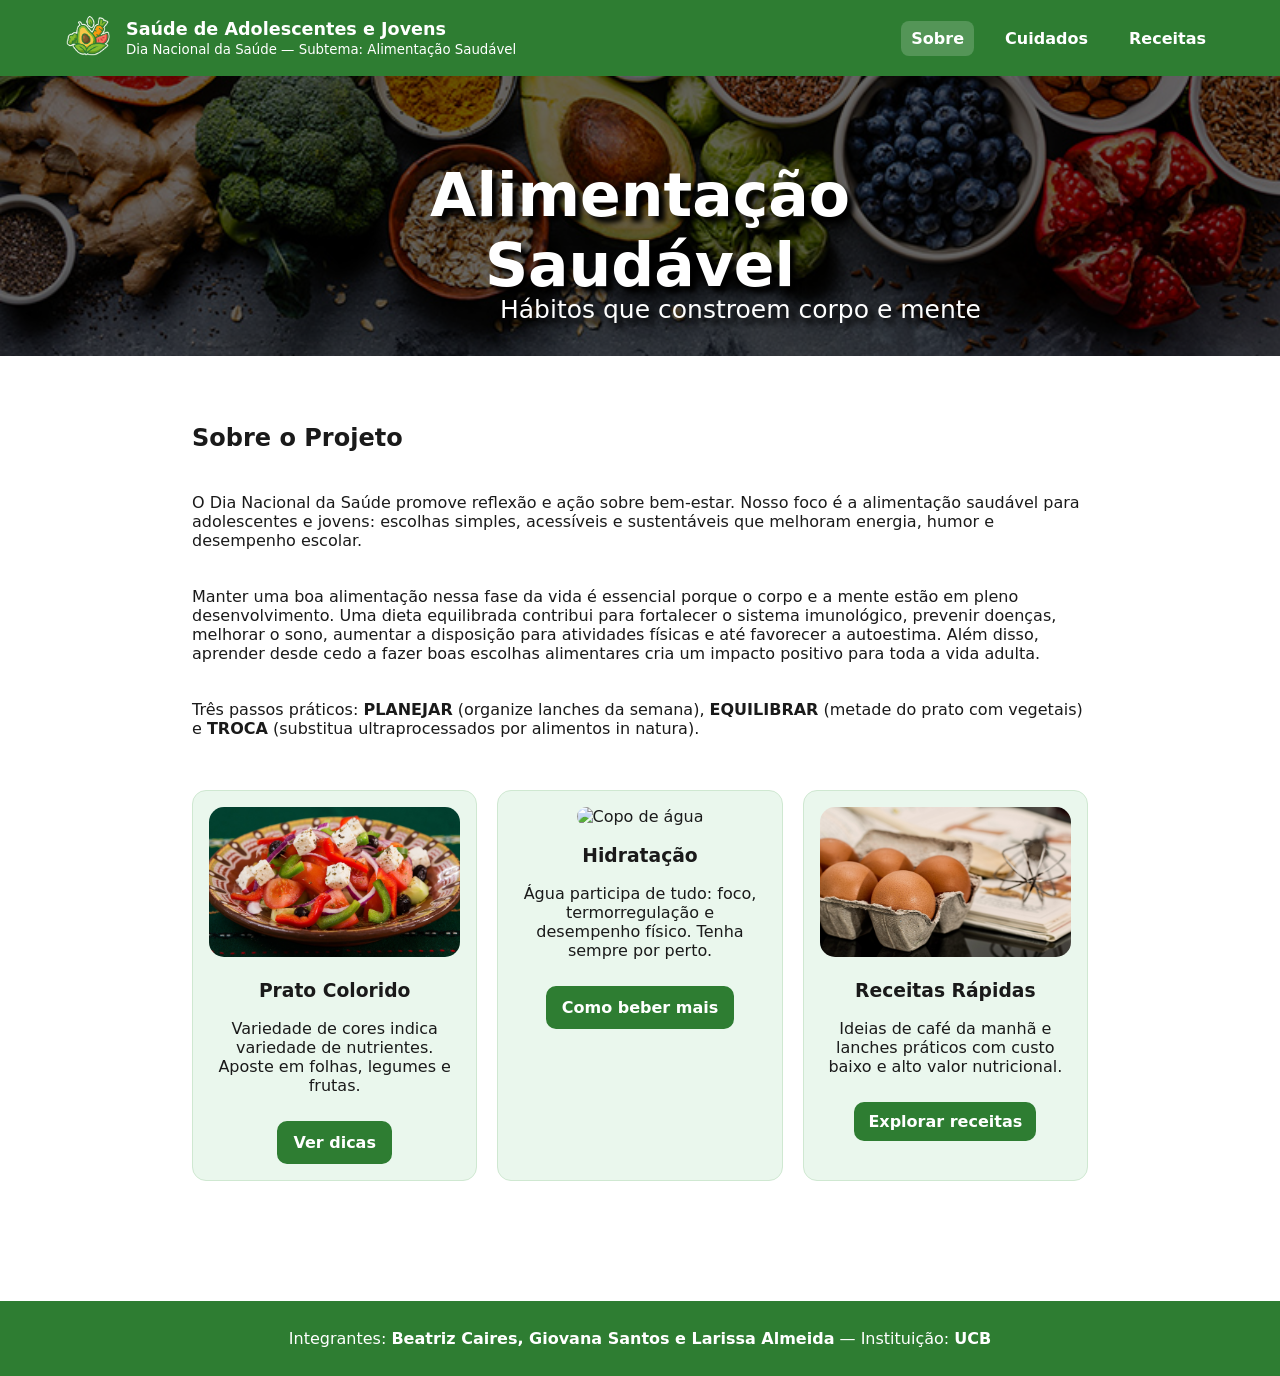
==== index.html @ 17ae5f0e "meu site correto" ====
<!DOCTYPE html>
<html lang="pt-br">
<head>
  <meta charset="UTF-8">
  <meta name="viewport" content="width=device-width, initial-scale=1.0">
  <title>Saúde Jovem — Sobre</title>
  <link rel="stylesheet" href="style.css">

  <link rel="icon" href="/img/logoabacate.png" type="image/png">


</head>
<body>


  <header class="site-header">
    <div class="logo">
      <a href="index.html"><img src="/img/logoabacate.png" alt="Logo Saúde Jovem" ></a>
      <div class="brand">
        <h1>Saúde de Adolescentes e Jovens</h1>
        <small>Dia Nacional da Saúde — Subtema: Alimentação Saudável</small>
      </div>
    </div>
    <nav class="nav">
      <a href="index.html" class="active">Sobre</a>
      <a href="cuidados.html">Cuidados</a>
      <a href="receitas.html">Receitas</a>
    </nav>

  </header>

  <section class="banner_alimentacao"  aria-label="Banner alimentação  saudável">
    <div>
      <img class="banner_alimentacao_imagem"  src="/img/comida.jpg" alt="Frutas e verduras — banner temático" style="width: 100;">
      <h2 class="titulo_principal_foto">Alimentação Saudável</h2>
    </div>
    
    <div class="banner-texto">
    
      <p>Hábitos que constroem corpo e mente </p>
  
    </div>
  </section>

  <main>
    <section class="content"> <br>
      <h2>Sobre o Projeto</h2>
      <p>O Dia Nacional da Saúde promove reflexão e ação sobre bem‑estar. Nosso foco é a alimentação saudável para adolescentes e jovens: escolhas simples, acessíveis e sustentáveis que melhoram energia, humor e desempenho escolar.</p>
       <p>Manter uma boa alimentação nessa fase da vida é essencial porque o corpo e a mente estão em pleno desenvolvimento. Uma dieta equilibrada contribui para fortalecer o sistema imunológico, prevenir doenças, melhorar o sono, aumentar a disposição para atividades físicas e até favorecer a autoestima. Além disso, aprender desde cedo a fazer boas escolhas alimentares cria um impacto positivo para toda a vida adulta.</p>
      <p>Três passos práticos: <strong>PLANEJAR</strong> (organize lanches da semana), <strong>EQUILIBRAR</strong> (metade do prato com vegetais) e <strong>TROCA</strong> (substitua ultraprocessados por alimentos in natura).</p>
    </section>
    <section class="callouts">
      <article class="callout">
       
        <img src="/img/prato colorido.jpeg" alt="Prato colorido" height="150px">
     
        <h3>Prato Colorido</h3>
        <p>Variedade de cores indica variedade de nutrientes. Aposte em folhas, legumes e frutas.</p>
        <a class="btn-outline" href="cuidados.html">Ver dicas</a>
      </article>

      <article class="callout">
        <img src="/img/hidratação.jpeg" alt="Copo de água" height="150px">
        <h3>Hidratação</h3>
        <p>Água participa de tudo: foco, termorregulação e desempenho físico. Tenha sempre por perto.</p>
        <a class="btn-outline" href="cuidados.html#hidratacao">Como beber mais</a>
      </article>
      <article class="callout">
        <img src="/img/receitas.jpeg" alt="Tigela com aveia e frutas" height="150px">
        <h3>Receitas Rápidas</h3>
        <p>Ideias de café da manhã e lanches práticos com custo baixo e alto valor nutricional.</p>
        <a class="btn" href="receitas.html">Explorar receitas</a>
      </article>
    </section>
  </main>

  <footer class="site-footer">
    <p>Integrantes: <strong>Beatriz Caires, Giovana Santos e Larissa Almeida</strong> — Instituição: <strong>UCB</strong></p>
  </footer>
</body>
</html>
---- style.css ----
html, body {
  height: 100%;
  display: flex;
  flex-direction: column;
}
body{
overflow-x: hidden;

}
main {
  flex: 1;
  margin-top: -40px;
}


:root{
  --green:#2e7d32;
  --green-dark:#1b5e20;
  --green-soft:#eaf7ed;
  --text:#1a1a1a;
}
*{box-sizing:border-box}
body{
  margin:0;
  font-family:system-ui, Arial, sans-serif;
  color:var(--text);
  background:#fff;
}
.site-header{
  position:sticky; top:0; z-index:10;
  background:var(--green);
  color:#ffffff;
  padding:12px 5vw;
  display:flex; align-items:center; justify-content:space-between;
}
.logo{display:flex; gap:12px; align-items:center}
.logo img{height:48px}
.brand h1{font-size:1.1rem; margin:0}
.nav a{
  color:#fff; text-decoration:none; font-weight:700; margin-left:16px; padding:8px 10px; border-radius:8px
}
.nav a.active, .nav a:hover{background:rgba(255,255,255,.18)}

.banner{position:relative}

.banner_alimentacao_imagem{
  width:100%; height:280px; 
  object-fit:cover; 
  filter:brightness(40%) saturate(1.1)
}

.titulo_principal_foto{
  position: absolute;
  top: 20%;         
  left: 50%;              
  transform: translate(-50%, -50%); 
  color: white;
  font-size: 60px;
  text-shadow: 6px 6px 5px black; 
  text-align: center;
}

.banner-texto{
   color:#ffffff; 
   position: absolute;
   box-shadow:inset;
   top: 30%;
   width: 2000px;
   padding: 0px 500px;
   font-size: 25px;
   text-shadow: 6px 6px 5px black;
  
}


main{padding:60px 15%} 
.content{
 display:grid; 
 gap:5px
 

}




.callouts{display:grid; grid-template-columns:repeat(auto-fit, minmax(240px,1fr)); gap:20px; margin-top:16px}
.callout, .card{
  background:var(--green-soft); border:1px solid #cfe8d1; border-radius:14px; padding:16px; text-align:center
}
.callout img, .card img{
  width:100%; 
  border-radius:15px
  
}
.callout{
  margin-top: 20px;
}


.cards{
  display: grid;
  grid-template-columns: repeat(auto-fit, minmax(260px, 1fr));
  gap: 20px;
  padding: 10px;
  
}

.card{
  background: var(--green-soft);
  border: 1px solid #cfe8d1;
  border-radius: 14px;
  padding: 15px;
  text-align: center;
  display: flex;
  flex-direction: column;
}

.card img{
  width: 100%;
  border-radius: 12px;
  aspect-ratio: 16 / 9;   
  object-fit: cover;
  margin-bottom: 10px;
}

.card .btn{
  margin-top: auto;       
}
.btn, .btn-outline{
  display:inline-block; margin-top:10px; padding:10px 14px; border-radius:10px; cursor:pointer; font-weight:700; text-decoration:none; border:none
}
.btn{background:var(--green); color:#fff}
.btn:hover{background:var(--green-dark)}
.btn-outline{background:var(--green); color:#fff; border:2px solid var(--green)}


.btn-outline:hover{background:var(--green-dark)}

.site-footer{
  margin-top:60px;
   background:var(--green); 
   color:#fff; 
   text-align:center;
  padding:12px
}

@media (max-width:700px){
  main{padding:20px 6vw}
  .banner img{height:220px}
}
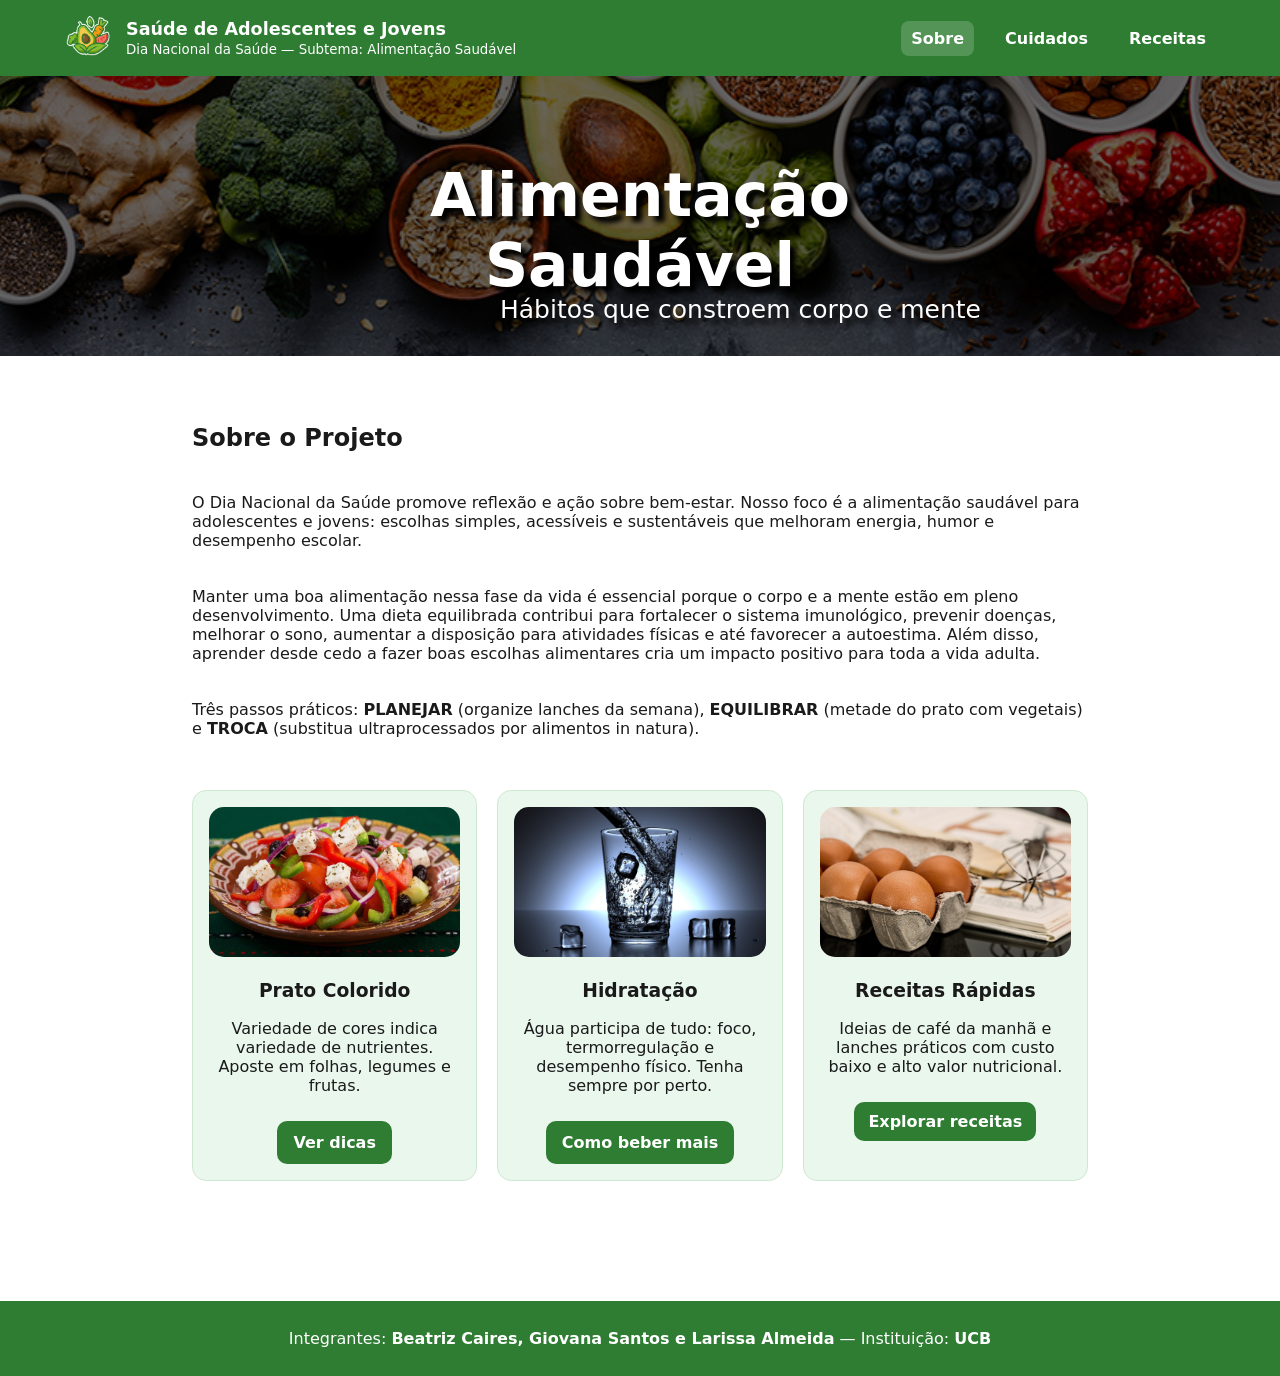
==== commit db69d14f: "corrigindo imagem" ====
--- a/index.html
+++ b/index.html
@@ -6,7 +6,7 @@
   <title>Saúde Jovem — Sobre</title>
   <link rel="stylesheet" href="style.css">
 
-  <link rel="icon" href="/img/logoabacate.png" type="image/png">
+  <link rel="icon" href="img/logoabacate.png" type="image/png">
 
 
 </head>
@@ -15,7 +15,7 @@
 
   <header class="site-header">
     <div class="logo">
-      <a href="index.html"><img src="/img/logoabacate.png" alt="Logo Saúde Jovem" ></a>
+      <a href="index.html"><img src="img/logoabacate.png" alt="Logo Saúde Jovem" ></a>
       <div class="brand">
         <h1>Saúde de Adolescentes e Jovens</h1>
         <small>Dia Nacional da Saúde — Subtema: Alimentação Saudável</small>
@@ -31,7 +31,7 @@
 
   <section class="banner_alimentacao"  aria-label="Banner alimentação  saudável">
     <div>
-      <img class="banner_alimentacao_imagem"  src="/img/comida.jpg" alt="Frutas e verduras — banner temático" style="width: 100;">
+      <img class="banner_alimentacao_imagem"  src="img/comida.jpg" alt="Frutas e verduras — banner temático" style="width: 100;">
       <h2 class="titulo_principal_foto">Alimentação Saudável</h2>
     </div>
     
@@ -52,7 +52,7 @@
     <section class="callouts">
       <article class="callout">
        
-        <img src="/img/prato colorido.jpeg" alt="Prato colorido" height="150px">
+        <img src="img/prato colorido.jpeg" alt="Prato colorido" height="150px">
      
         <h3>Prato Colorido</h3>
         <p>Variedade de cores indica variedade de nutrientes. Aposte em folhas, legumes e frutas.</p>
@@ -60,13 +60,13 @@
       </article>
 
       <article class="callout">
-        <img src="/img/hidratação.jpeg" alt="Copo de água" height="150px">
+        <img src="img/hidratacao.jpeg" alt="Copo de água" height="150px">
         <h3>Hidratação</h3>
         <p>Água participa de tudo: foco, termorregulação e desempenho físico. Tenha sempre por perto.</p>
         <a class="btn-outline" href="cuidados.html#hidratacao">Como beber mais</a>
       </article>
       <article class="callout">
-        <img src="/img/receitas.jpeg" alt="Tigela com aveia e frutas" height="150px">
+        <img src="img/receitas.jpeg" alt="Tigela com aveia e frutas" height="150px">
         <h3>Receitas Rápidas</h3>
         <p>Ideias de café da manhã e lanches práticos com custo baixo e alto valor nutricional.</p>
         <a class="btn" href="receitas.html">Explorar receitas</a>
